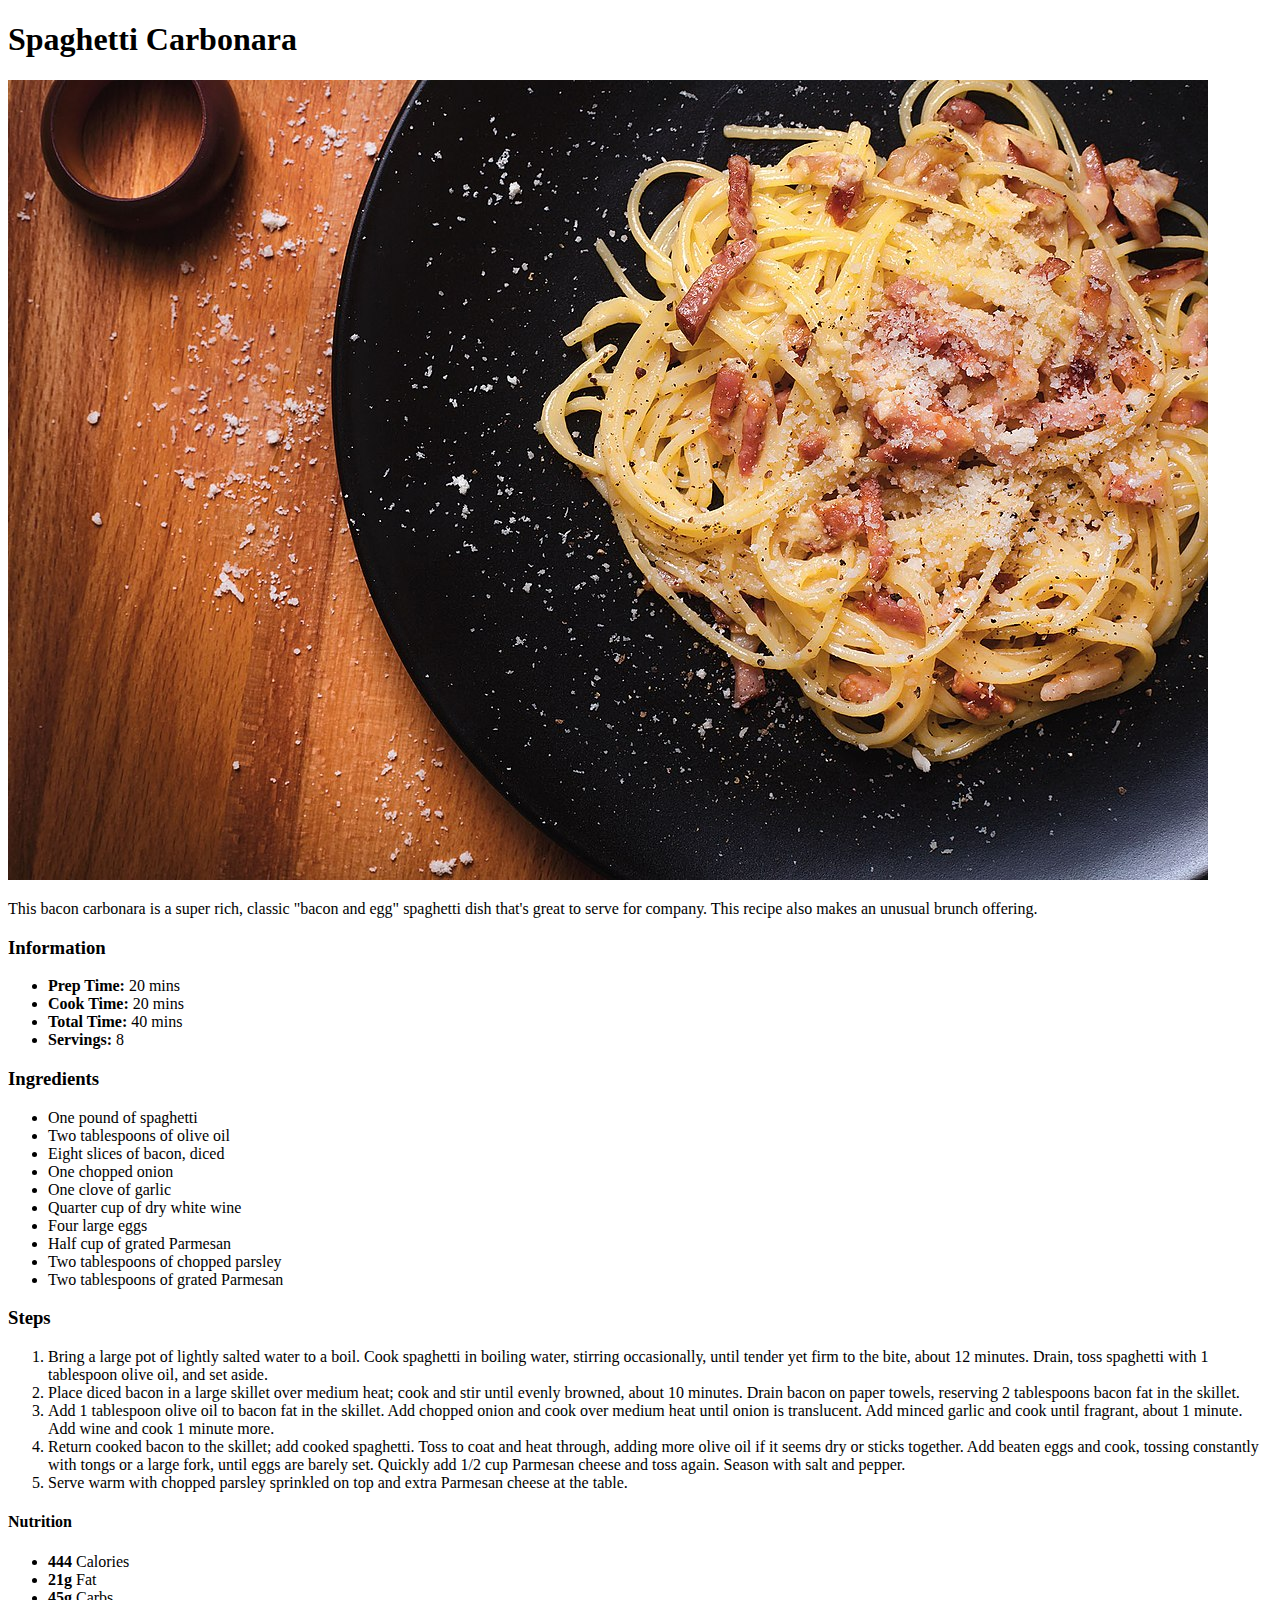
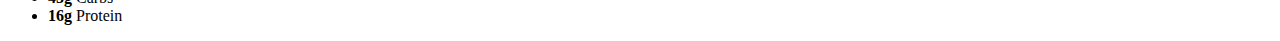
==== recipes/carbo.html @ 1e1db642 "Created HTML for carbo, added link to index" ====
<!DOCTYPE html>
<html lang="en">
<head>
    <meta charset="UTF-8">
    <meta name="viewport" content="width=device-width, initial-scale=1.0">
    <title>Spaghetti Carbonara - Aliente</title>
</head>
<body>
    <h1>Spaghetti Carbonara</h1>
    <img src="images/carbo.jpg" alt="Image of a Spaghetti Carbonara">
    <p class="description">This bacon carbonara is a super rich, classic "bacon and egg" spaghetti dish that's great to serve for company. This recipe also makes an unusual brunch offering.</p>
    <h3>Information</h3>
    <ul class="info">
        <li><strong>Prep Time:</strong> 20 mins</li>
        <li><strong>Cook Time:</strong> 20 mins</li>
        <li><strong>Total Time:</strong> 40 mins</li>
        <li><strong>Servings:</strong> 8</li>
    </ul>

    <h3>Ingredients</h3>
    <ul class="ingredients">
        <li>One pound of spaghetti</li>
        <li>Two tablespoons of olive oil</li>
        <li>Eight slices of bacon, diced</li>
        <li>One chopped onion</li>
        <li>One clove of garlic</li>
        <li>Quarter cup of dry white wine</li>
        <li>Four large eggs</li>
        <li>Half cup of grated Parmesan</li>
        <li>Two tablespoons of chopped parsley</li>
        <li>Two tablespoons of grated Parmesan</li>
    </ul>

    <h3>Steps</h3>
    <ol class="steps">
        <li>Bring a large pot of lightly salted water to a boil. Cook spaghetti in boiling water, stirring occasionally, until tender yet firm to the bite, about 12 minutes. Drain, toss spaghetti with 1 tablespoon olive oil, and set aside.</li>
        <li>Place diced bacon in a large skillet over medium heat; cook and stir until evenly browned, about 10 minutes. Drain bacon on paper towels, reserving 2 tablespoons bacon fat in the skillet.</li>
        <li>Add 1 tablespoon olive oil to bacon fat in the skillet. Add chopped onion and cook over medium heat until onion is translucent. Add minced garlic and cook until fragrant, about 1 minute. Add wine and cook 1 minute more.</li>
        <li>Return cooked bacon to the skillet; add cooked spaghetti. Toss to coat and heat through, adding more olive oil if it seems dry or sticks together. Add beaten eggs and cook, tossing constantly with tongs or a large fork, until eggs are barely set. Quickly add 1/2 cup Parmesan cheese and toss again. Season with salt and pepper.</li>
        <li>Serve warm with chopped parsley sprinkled on top and extra Parmesan cheese at the table.</li>
    </ol>

    <h4>Nutrition</h4>
    <ul class="nutrition">
        <li><strong>444</strong> Calories</li>
        <li><strong>21g</strong> Fat</li>
        <li><strong>45g</strong> Carbs</li>
        <li><strong>16g</strong> Protein</li>
    </ul>
</body>
</html>
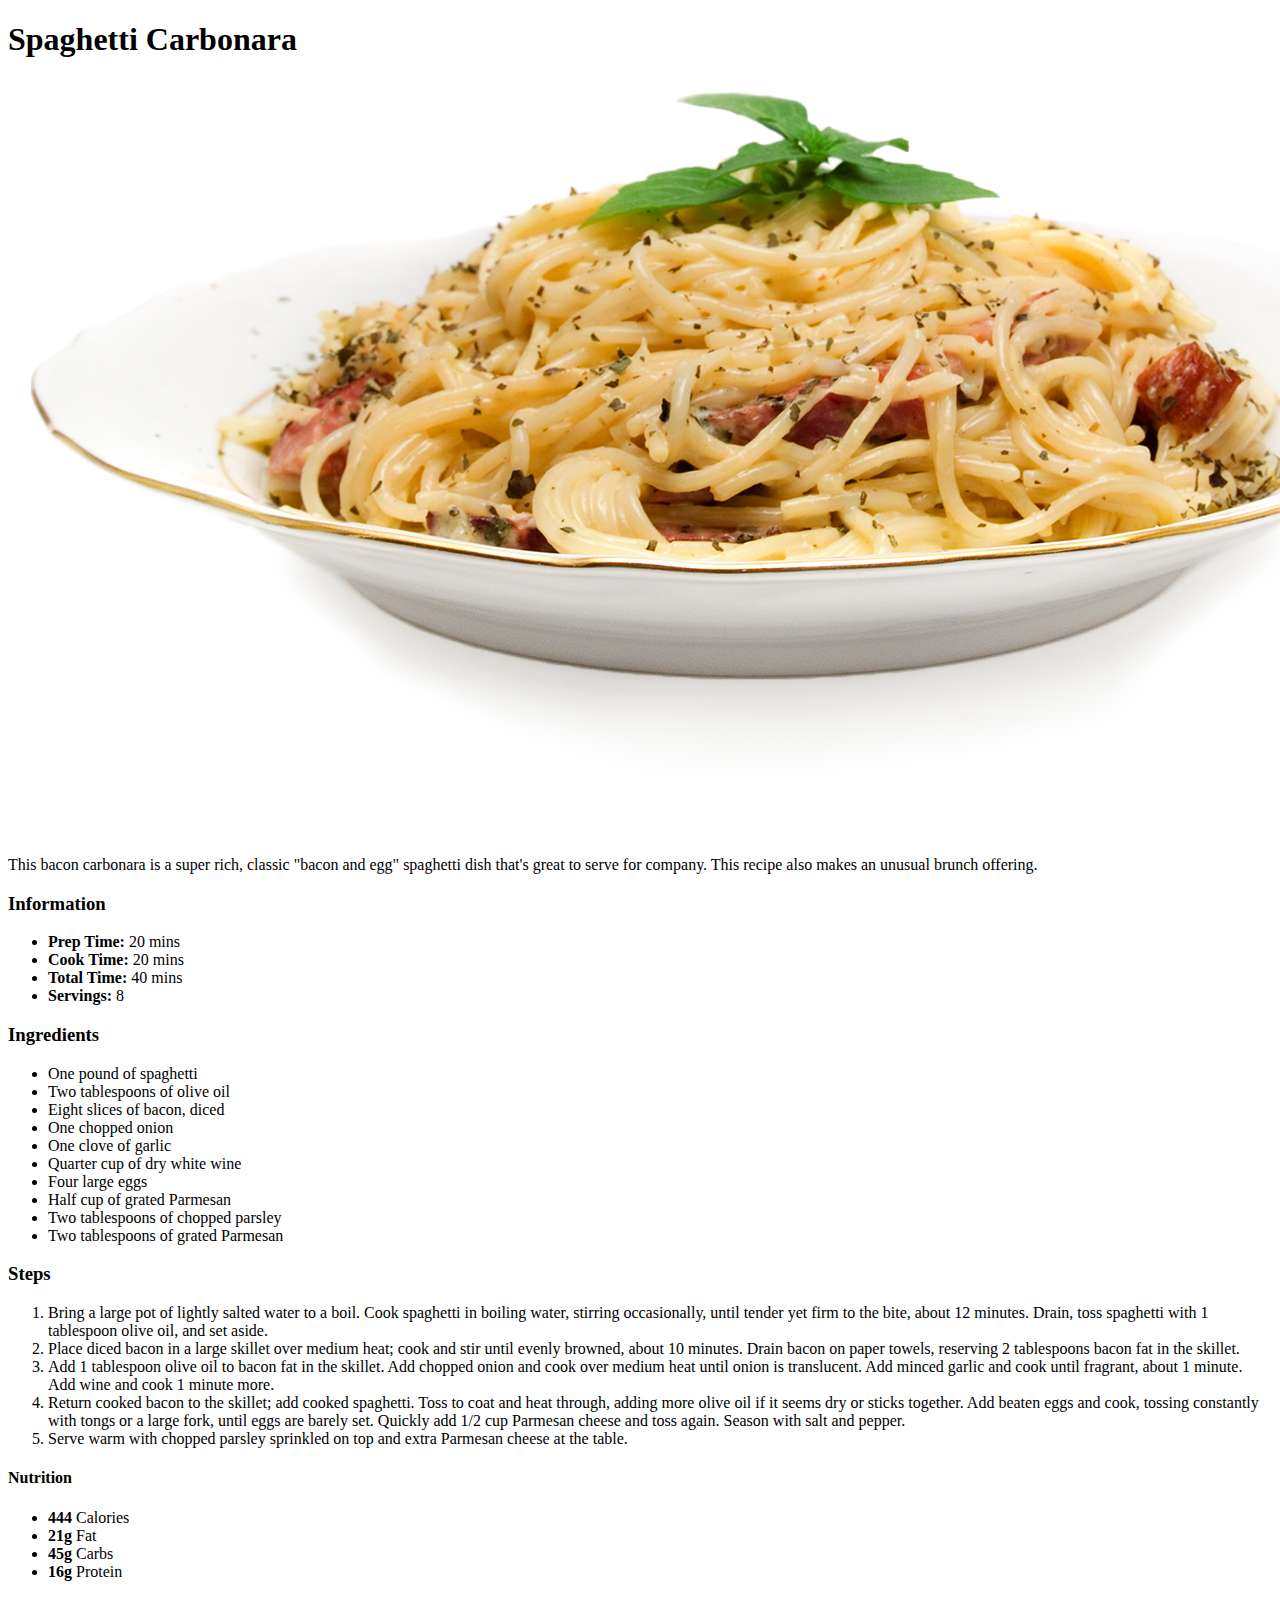
==== commit 8cd29373: "Changed carbo image, created Paella html" ====
--- a/recipes/carbo.html
+++ b/recipes/carbo.html
@@ -7,7 +7,7 @@
 </head>
 <body>
     <h1>Spaghetti Carbonara</h1>
-    <img src="images/carbo.jpg" alt="Image of a Spaghetti Carbonara">
+    <img src="images/carbo.png" alt="Image of a Spaghetti Carbonara">
     <p class="description">This bacon carbonara is a super rich, classic "bacon and egg" spaghetti dish that's great to serve for company. This recipe also makes an unusual brunch offering.</p>
     <h3>Information</h3>
     <ul class="info">
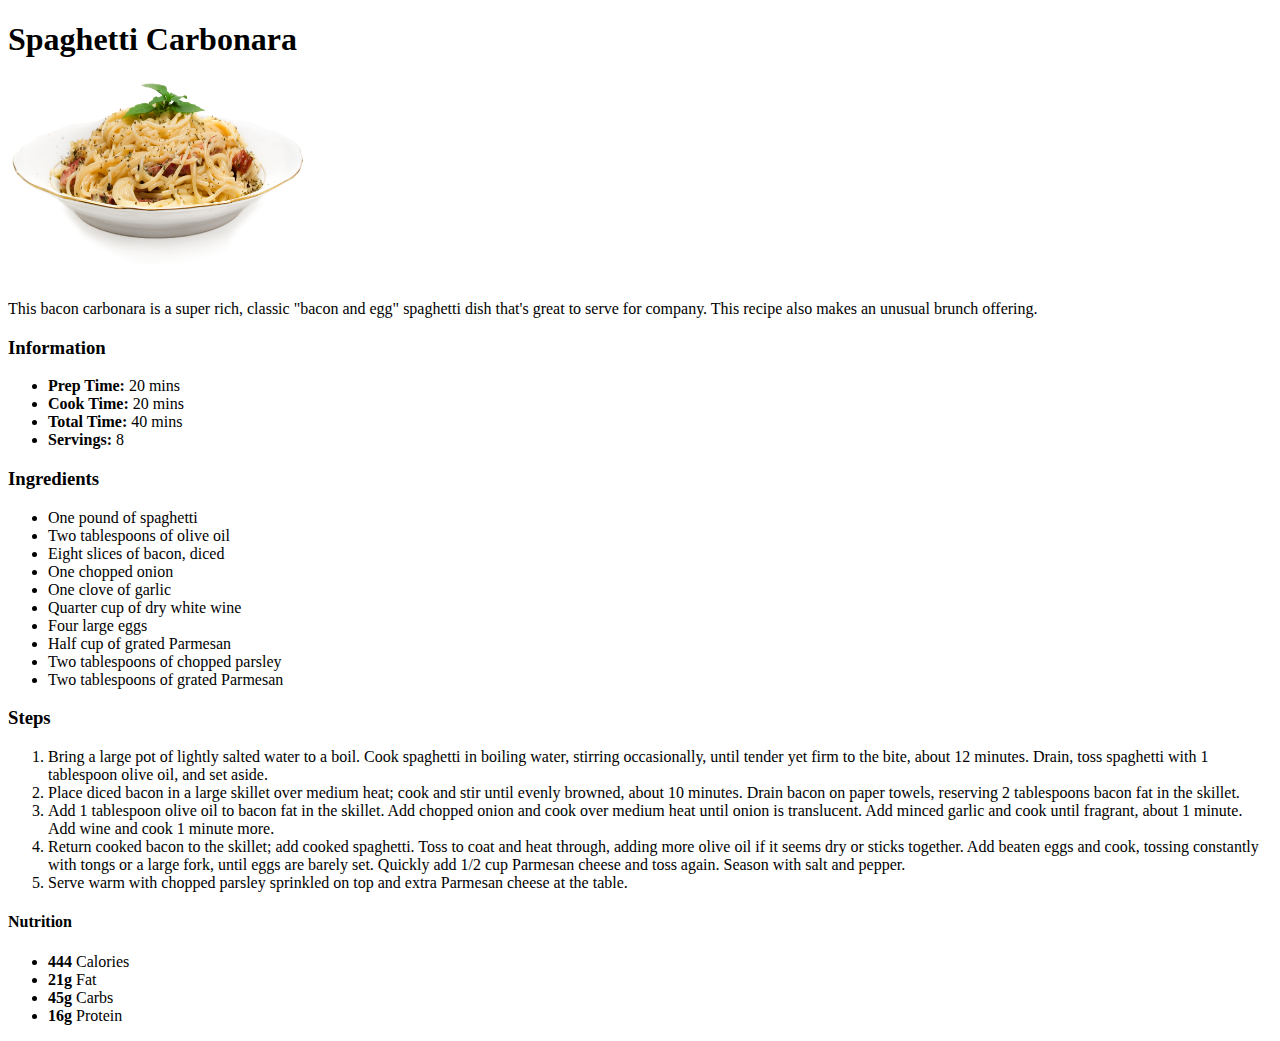
==== commit 8ad915b4: "Amended height and width of PNGs" ====
--- a/recipes/carbo.html
+++ b/recipes/carbo.html
@@ -7,7 +7,7 @@
 </head>
 <body>
     <h1>Spaghetti Carbonara</h1>
-    <img src="images/carbo.png" alt="Image of a Spaghetti Carbonara">
+    <img src="images/carbo.png" alt="Image of a Spaghetti Carbonara" height="200" width="300">
     <p class="description">This bacon carbonara is a super rich, classic "bacon and egg" spaghetti dish that's great to serve for company. This recipe also makes an unusual brunch offering.</p>
     <h3>Information</h3>
     <ul class="info">
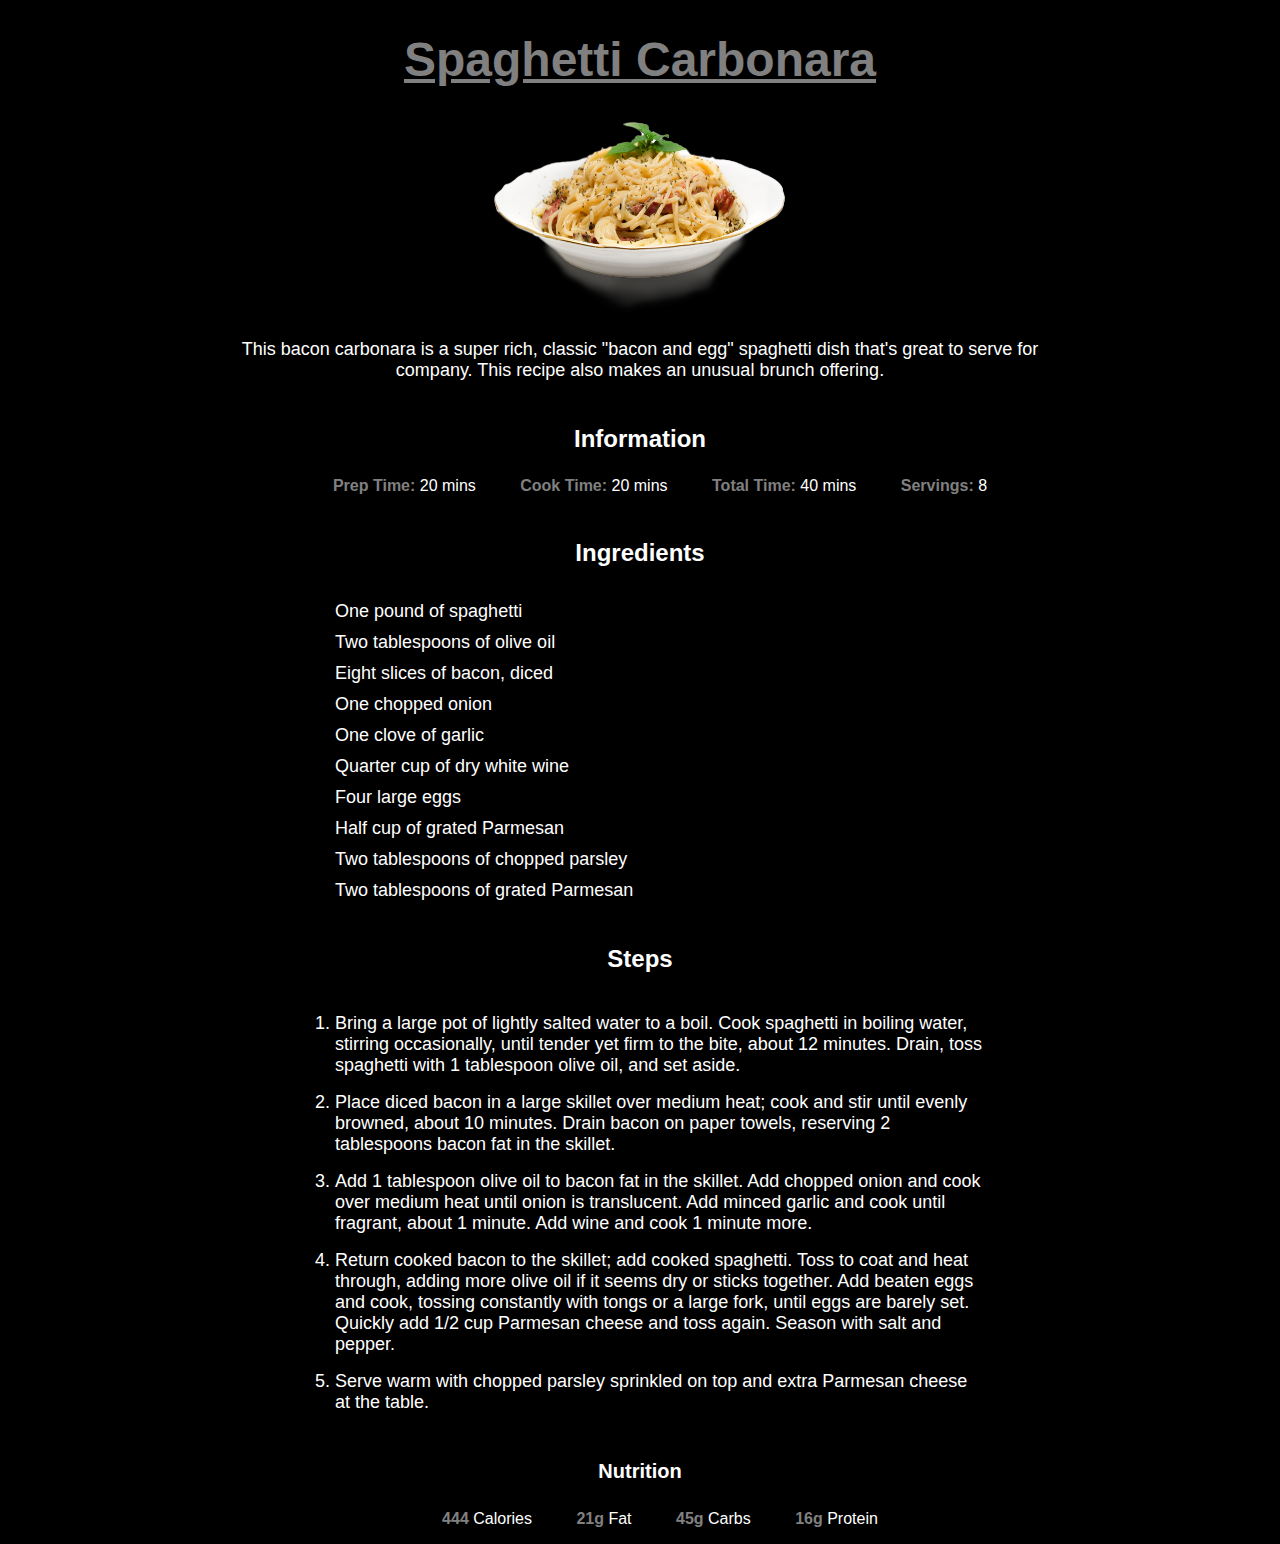
==== commit 8159e311: "Added CSS" ====
--- a/recipes/carbo.html
+++ b/recipes/carbo.html
@@ -3,6 +3,7 @@
 <head>
     <meta charset="UTF-8">
     <meta name="viewport" content="width=device-width, initial-scale=1.0">
+    <link rel="stylesheet" href="recipestyles.css">
     <title>Spaghetti Carbonara - Aliente</title>
 </head>
 <body>
--- a/recipes/recipestyles.css
+++ b/recipes/recipestyles.css
@@ -0,0 +1,76 @@
+* {
+    background-color: black;
+    color: white;
+    font-family: Helvetica, sans-serif;
+}
+
+h1 {
+    font-size: 48px;
+    text-align: center;
+    color: gray;
+    text-decoration: underline;
+}
+
+img {
+    margin-left: auto;
+    margin-right: auto;
+    display: block;
+}
+
+.description {
+    margin: auto;
+    text-align: center;
+    font-size: 18px;
+    width: 800px;
+    padding-top: 20px;
+}
+
+h3 {
+    font-size: 24px;
+    text-align: center;
+    padding-top: 20px;
+}
+
+.info,
+.nutrition {
+    text-align: center;
+}
+
+.info li,
+.nutrition li {
+    list-style: none;
+    display: inline;
+    padding-left: 20px;
+    padding-right: 20px;
+}
+
+li strong {
+    color: gray;
+}
+
+.ingredients li {
+    font-size: 18px;
+    padding-top: 10px;
+}
+
+.ingredients {
+    width: 650px;
+    margin: auto;
+    list-style: none;
+}
+
+.steps li {
+    font-size: 18px;
+    padding-top: 16px;
+}
+
+.steps {
+    width: 650px;
+    margin: auto;
+}
+
+h4 {
+    font-size: 20px;
+    text-align: center;
+    padding-top: 20px;
+}